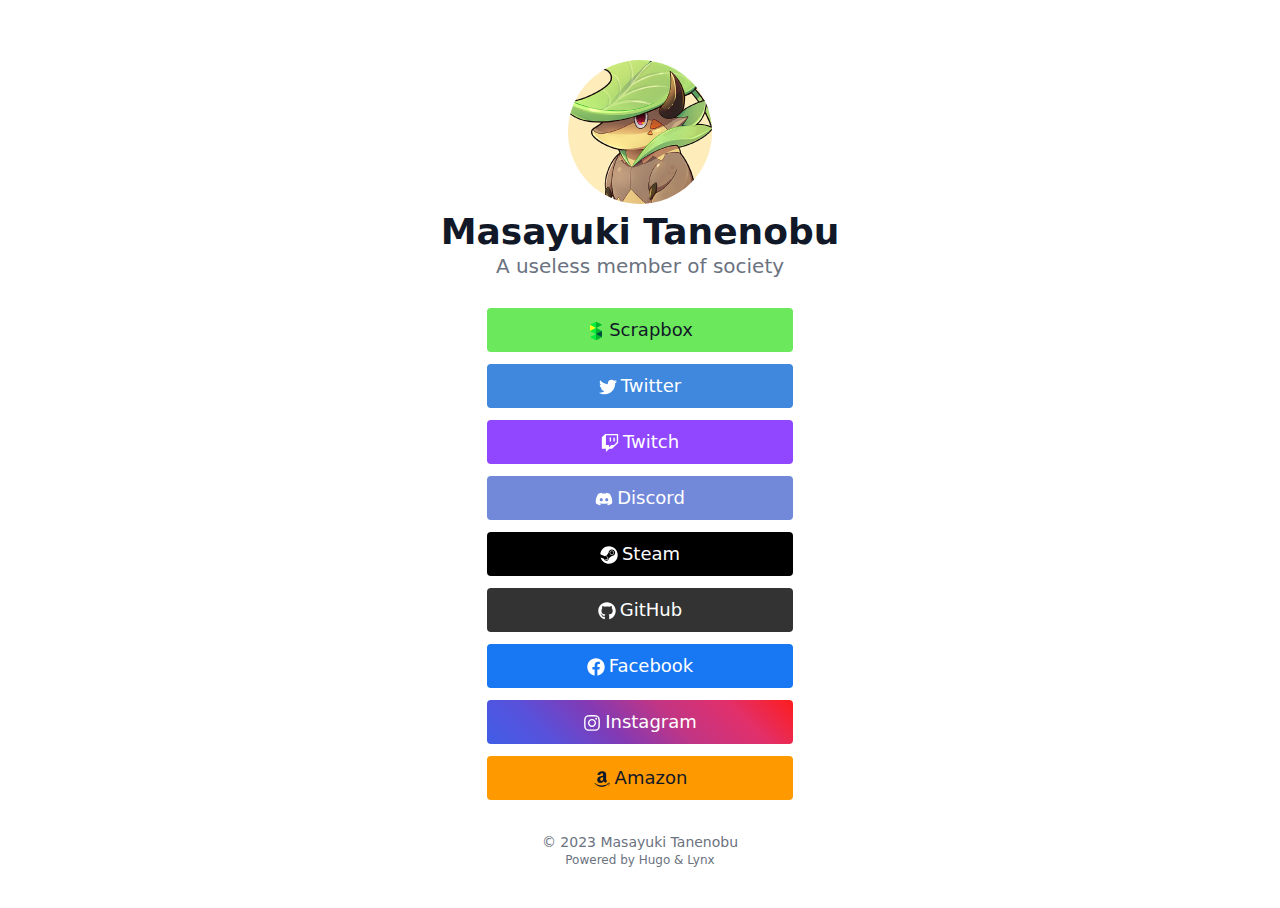
==== index.html @ cd9654db "deploy: d3e4c1e70546c9aeca062bbbc6acb37f79e30d8b" ====
<!doctype html><html lang=en><head><meta charset=utf-8><meta http-equiv=content-language content="en"><meta name=viewport content="width=device-width,initial-scale=1"><meta http-equiv=x-ua-compatible content="ie=edge"><title>mtane0412</title><meta name=title content="mtane0412"><meta name=description content><link rel=canonical href=https://mtane0412.github.io/><link rel=alternate type=application/rss+xml href=/index.xml title=mtane0412><link type=text/css rel=stylesheet href=/css/main.bundle.min.ce8d9435acde39cab918f4aaaaf30c06adde866a04719d2cb63f9d35094c906ee41c6717fa9cafe1b317efcd34e9d78eb272bcb5403970d0ec57050052ca625a.css integrity="sha512-zo2UNazeOcq5GPSqqvMMBq3ehmoEcZ0stj+dNQlMkG7kHGcX+pyv4bMX78006deOsnK8tUA5cNDsVwUAUspiWg=="><link rel=apple-touch-icon sizes=180x180 href=/apple-touch-icon.png><link rel=icon type=image/png sizes=32x32 href=/favicon-32x32.png><link rel=icon type=image/png sizes=16x16 href=/favicon-16x16.png><link rel=manifest href=/site.webmanifest><meta property="og:title" content="mtane0412"><meta property="og:description" content><meta property="og:type" content="website"><meta property="og:url" content="https://mtane0412.github.io/"><meta name=twitter:card content="summary"><meta name=twitter:title content="mtane0412"><meta name=twitter:description content><meta name=generator content="Hugo 0.110.0"><meta name=author content="Masayuki Tanenobu"><link href=#ZgotmplZ rel=me><link href=https://twitter.com/mtane0412 rel=me><link href=https://twitch.tv/tanenob rel=me><link href=https://discord.gg/aWwM2TeENV rel=me><link href=https://steamcommunity.com/id/tanenobu rel=me><link href=https://github.com/mtane0412 rel=me><link href=https://facebook.com/mtane0412 rel=me><link href=https://instagram.com/mtane0412 rel=me><link href=https://www.amazon.jp/hz/wishlist/ls/36AQEMD64FHKR rel=me></head><body class="flex flex-col h-screen px-6 m-auto text-lg leading-7 bg-neutral max-w-7xl text-neutral-900 dark:bg-neutral-800 dark:text-white sm:px-14 md:px-24 lg:px-32"><main class=flex-grow><article class="flex flex-col items-center justify-center h-full mt-10 text-center"><header class="flex flex-col items-center mb-3"><img class="mb-2 rounded-full h-36 w-36" width=144 height=144 alt="Masayuki Tanenobu" src=/author_hu1c54f8965b81980bca1bee7dbb8b5671_217944_288x288_fill_box_smart1_3.png><h1 class="text-4xl font-extrabold dark:text-white">Masayuki Tanenobu</h1><h2 class="text-xl text-neutral-500 dark:text-neutral-400">A useless member of society</h2></header><div class="flex flex-col flex-wrap min-w-full mt-4 sm:min-w-0"><a class="link link-scrapbox mb-3 min-w-full rounded py-2 text-lg sm:px-24" href=https://scrapbox.io/mtane0412 target=_blank rel="me noopener noreferrer"><span class=mr-1><span class="relative inline-block align-text-bottom icon"><svg width="114" height="172" viewBox="0 0 114 172" xmlns="http://www.w3.org/2000/svg" xmlns:xlink="http://www.w3.org/1999/xlink"><title>7E4A5228-2535-41CA-8244-94FDF33C9B91@1.00x</title><desc>Created with sketchtool.</desc><defs><path d="M51.9170959 1.07892799 5.08347657 25.0495363C2.27594998 26.4864981-426325641e-22 30.2149248-426325641e-22 33.3790227V80.272363C-426325641e-22 83.4356496 2.26966483 87.1616708 5.08347657 88.6018494L53.956126 113.616084c1.6814013.860583000000005 1.6777011 2.257758.0 3.116446L5.08347657 141.746765c-2.80752659 1.43696199999999-2.81381174 3.76352.0 5.203699L51.9170959 170.921072c2.8075266 1.43696199999999 7.3530958 1.440179 10.1668511.0l46.832679-23.970608C111.724096 145.513502 114 141.785075 114 138.620977V91.7276371C114 88.5643505 111.730381 84.8383292 108.916626 83.3981507L60.0449579 58.3839161c-1.6813676-.860582899999997-1.6776676-2.2577574.0-3.1164465L108.916626 30.2532352c2.80747000000001-1.4369618 2.813755-3.7635202.0-5.2036989L62.083947 1.07892799c-2.8074703-1.436961756-7.3530394-1.440178655-10.1668511.0z" id="path-1"/></defs><g id="Tile" stroke="none" stroke-width="1" fill="none" fill-rule="evenodd"><g id="Scrapbox" transform="translate(-543.000000, -194.000000)"><g id="S-icon" transform="translate(543.000000, 194.000000)"><g id="sb-icon"><mask id="mask-2" fill="#fff"><use xlink:href="#path-1"/></mask><use id="Mask" fill="#05ec40" xlink:href="#path-1"/><polygon id="Rectangle" fill="#00b52e" mask="url(#mask-2)" points="57 2.18773733e-14 114 2.18773733e-14 114 172 57 172"/><path d="M59 144l53.745259-27.44908C114.420089 115.69554 114.416403 114.306714 112.745259 113.453093L59 86v58z" id="Mask-Copy" fill="#004d3f" mask="url(#mask-2)" transform="translate(86.500000, 115.000000) scale(-1, 1) translate(-86.500000, -115.000000)"/><path d="M0 85 53.7452591 57.5509194c1.6748303-.855378799999997 1.6711444-2.2442058.0-3.0978267L0 27V85z" id="Mask" fill="#fcff19" mask="url(#mask-2)"/></g></g></g></g></svg></span></span>Scrapbox</a>
<a class="link link-twitter mb-3 min-w-full rounded py-2 text-lg sm:px-24" href=https://twitter.com/mtane0412 target=_blank rel="me noopener noreferrer"><span class=mr-1><span class="relative inline-block align-text-bottom icon"><svg aria-hidden="true" focusable="false" data-prefix="fab" data-icon="twitter" class="svg-inline--fa fa-twitter fa-w-16" role="img" xmlns="http://www.w3.org/2000/svg" viewBox="0 0 512 512"><path fill="currentcolor" d="M459.37 151.716c.325 4.548.325 9.097.325 13.645.0 138.72-105.583 298.558-298.558 298.558-59.452.0-114.68-17.219-161.137-47.106 8.447.974 16.568 1.299 25.34 1.299 49.055.0 94.213-16.568 130.274-44.832-46.132-.975-84.792-31.188-98.112-72.772 6.498.974 12.995 1.624 19.818 1.624 9.421.0 18.843-1.3 27.614-3.573-48.081-9.747-84.143-51.98-84.143-102.985v-1.299c13.969 7.797 30.214 12.67 47.431 13.319-28.264-18.843-46.781-51.005-46.781-87.391.0-19.492 5.197-37.36 14.294-52.954 51.655 63.675 129.3 105.258 216.365 109.807-1.624-7.797-2.599-15.918-2.599-24.04.0-57.828 46.782-104.934 104.934-104.934 30.213.0 57.502 12.67 76.67 33.137 23.715-4.548 46.456-13.32 66.599-25.34-7.798 24.366-24.366 44.833-46.132 57.827 21.117-2.273 41.584-8.122 60.426-16.243-14.292 20.791-32.161 39.308-52.628 54.253z"/></svg></span></span>Twitter</a>
<a class="link link-twitch mb-3 min-w-full rounded py-2 text-lg sm:px-24" href=https://twitch.tv/tanenob target=_blank rel="me noopener noreferrer"><span class=mr-1><span class="relative inline-block align-text-bottom icon"><svg aria-hidden="true" focusable="false" data-prefix="fab" data-icon="twitch" class="svg-inline--fa fa-twitch fa-w-16" role="img" xmlns="http://www.w3.org/2000/svg" viewBox="0 0 512 512"><path fill="currentcolor" d="M391.17 103.47H352.54v109.7h38.63zM285 103H246.37V212.75H285zM120.83.0 24.31 91.42V420.58H140.14V512l96.53-91.42h77.25L487.69 256V0zM449.07 237.75l-77.22 73.12H294.61l-67.6 64v-64H140.14V36.58H449.07z"/></svg></span></span>Twitch</a>
<a class="link link-discord mb-3 min-w-full rounded py-2 text-lg sm:px-24" href=https://discord.gg/aWwM2TeENV target=_blank rel="me noopener noreferrer"><span class=mr-1><span class="relative inline-block align-text-bottom icon"><svg aria-hidden="true" focusable="false" data-prefix="fab" data-icon="discord" class="svg-inline--fa fa-discord fa-w-20" role="img" xmlns="http://www.w3.org/2000/svg" viewBox="0 0 640 512"><path fill="currentcolor" d="M524.531 69.836a1.5 1.5.0 00-.764-.7A485.065 485.065.0 00404.081 32.03a1.816 1.816.0 00-1.923.91 337.461 337.461.0 00-14.9 30.6 447.848 447.848.0 00-134.426.0 309.541 309.541.0 00-15.135-30.6 1.89 1.89.0 00-1.924-.91A483.689 483.689.0 00116.085 69.137a1.712 1.712.0 00-.788.676C39.068 183.651 18.186 294.69 28.43 404.354a2.016 2.016.0 00.765 1.375A487.666 487.666.0 00176.02 479.918a1.9 1.9.0 002.063-.676A348.2 348.2.0 00208.12 430.4a1.86 1.86.0 00-1.019-2.588 321.173 321.173.0 01-45.868-21.853 1.885 1.885.0 01-.185-3.126c3.082-2.309 6.166-4.711 9.109-7.137a1.819 1.819.0 011.9-.256c96.229 43.917 200.41 43.917 295.5.0a1.812 1.812.0 011.924.233c2.944 2.426 6.027 4.851 9.132 7.16a1.884 1.884.0 01-.162 3.126 301.407 301.407.0 01-45.89 21.83 1.875 1.875.0 00-1 2.611 391.055 391.055.0 0030.014 48.815 1.864 1.864.0 002.063.7A486.048 486.048.0 00610.7 405.729a1.882 1.882.0 00.765-1.352C623.729 277.594 590.933 167.465 524.531 69.836zM222.491 337.58c-28.972.0-52.844-26.587-52.844-59.239S193.056 219.1 222.491 219.1c29.665.0 53.306 26.82 52.843 59.239.0 32.654-23.41 59.241-52.843 59.241zm195.38.0c-28.971.0-52.843-26.587-52.843-59.239S388.437 219.1 417.871 219.1c29.667.0 53.307 26.82 52.844 59.239.0 32.654-23.177 59.241-52.844 59.241z"/></svg></span></span>Discord</a>
<a class="link link-steam mb-3 min-w-full rounded py-2 text-lg sm:px-24" href=https://steamcommunity.com/id/tanenobu target=_blank rel="me noopener noreferrer"><span class=mr-1><span class="relative inline-block align-text-bottom icon"><svg aria-hidden="true" focusable="false" data-prefix="fab" data-icon="steam" class="svg-inline--fa fa-steam fa-w-16" role="img" xmlns="http://www.w3.org/2000/svg" viewBox="0 0 496 512"><path fill="currentcolor" d="M496 256c0 137-111.2 248-248.4 248-113.8.0-209.6-76.3-239-180.4l95.2 39.3c6.4 32.1 34.9 56.4 68.9 56.4 39.2.0 71.9-32.4 70.2-73.5l84.5-60.2c52.1 1.3 95.8-40.9 95.8-93.5.0-51.6-42-93.5-93.7-93.5s-93.7 42-93.7 93.5v1.2L176.6 279c-15.5-.9-30.7 3.4-43.5 12.1L0 236.1C10.2 108.4 117.1 8 247.6 8 384.8 8 496 119 496 256zM155.7 384.3l-30.5-12.6a52.79 52.79.0 0027.2 25.8c26.9 11.2 57.8-1.6 69-28.4 5.4-13 5.5-27.3.1-40.3S206 305.6 193 300.2c-12.9-5.4-26.7-5.2-38.9-.6l31.5 13c19.8 8.2 29.2 30.9 20.9 50.7-8.3 19.9-31 29.2-50.8 21zm173.8-129.9c-34.4.0-62.4-28-62.4-62.3s28-62.3 62.4-62.3 62.4 28 62.4 62.3-27.9 62.3-62.4 62.3zm.1-15.6c25.9.0 46.9-21 46.9-46.8.0-25.9-21-46.8-46.9-46.8s-46.9 21-46.9 46.8c.1 25.8 21.1 46.8 46.9 46.8z"/></svg></span></span>Steam</a>
<a class="link link-github mb-3 min-w-full rounded py-2 text-lg sm:px-24" href=https://github.com/mtane0412 target=_blank rel="me noopener noreferrer"><span class=mr-1><span class="relative inline-block align-text-bottom icon"><svg aria-hidden="true" focusable="false" data-prefix="fab" data-icon="github" class="svg-inline--fa fa-github fa-w-16" role="img" xmlns="http://www.w3.org/2000/svg" viewBox="0 0 496 512"><path fill="currentcolor" d="M165.9 397.4c0 2-2.3 3.6-5.2 3.6-3.3.3-5.6-1.3-5.6-3.6.0-2 2.3-3.6 5.2-3.6 3-.3 5.6 1.3 5.6 3.6zm-31.1-4.5c-.7 2 1.3 4.3 4.3 4.9 2.6 1 5.6.0 6.2-2s-1.3-4.3-4.3-5.2c-2.6-.7-5.5.3-6.2 2.3zm44.2-1.7c-2.9.7-4.9 2.6-4.6 4.9.3 2 2.9 3.3 5.9 2.6 2.9-.7 4.9-2.6 4.6-4.6-.3-1.9-3-3.2-5.9-2.9zM244.8 8C106.1 8 0 113.3.0 252c0 110.9 69.8 205.8 169.5 239.2 12.8 2.3 17.3-5.6 17.3-12.1.0-6.2-.3-40.4-.3-61.4.0.0-70 15-84.7-29.8.0.0-11.4-29.1-27.8-36.6.0.0-22.9-15.7 1.6-15.4.0.0 24.9 2 38.6 25.8 21.9 38.6 58.6 27.5 72.9 20.9 2.3-16 8.8-27.1 16-33.7-55.9-6.2-112.3-14.3-112.3-110.5.0-27.5 7.6-41.3 23.6-58.9-2.6-6.5-11.1-33.3 2.6-67.9 20.9-6.5 69 27 69 27 20-5.6 41.5-8.5 62.8-8.5s42.8 2.9 62.8 8.5c0 0 48.1-33.6 69-27 13.7 34.7 5.2 61.4 2.6 67.9 16 17.7 25.8 31.5 25.8 58.9.0 96.5-58.9 104.2-114.8 110.5 9.2 7.9 17 22.9 17 46.4.0 33.7-.3 75.4-.3 83.6.0 6.5 4.6 14.4 17.3 12.1C428.2 457.8 496 362.9 496 252 496 113.3 383.5 8 244.8 8zM97.2 352.9c-1.3 1-1 3.3.7 5.2 1.6 1.6 3.9 2.3 5.2 1 1.3-1 1-3.3-.7-5.2-1.6-1.6-3.9-2.3-5.2-1zm-10.8-8.1c-.7 1.3.3 2.9 2.3 3.9 1.6 1 3.6.7 4.3-.7.7-1.3-.3-2.9-2.3-3.9-2-.6-3.6-.3-4.3.7zm32.4 35.6c-1.6 1.3-1 4.3 1.3 6.2 2.3 2.3 5.2 2.6 6.5 1 1.3-1.3.7-4.3-1.3-6.2-2.2-2.3-5.2-2.6-6.5-1zm-11.4-14.7c-1.6 1-1.6 3.6.0 5.9 1.6 2.3 4.3 3.3 5.6 2.3 1.6-1.3 1.6-3.9.0-6.2-1.4-2.3-4-3.3-5.6-2z"/></svg></span></span>GitHub</a>
<a class="link link-facebook mb-3 min-w-full rounded py-2 text-lg sm:px-24" href=https://facebook.com/mtane0412 target=_blank rel="me noopener noreferrer"><span class=mr-1><span class="relative inline-block align-text-bottom icon"><svg aria-hidden="true" focusable="false" data-prefix="fab" data-icon="facebook" class="svg-inline--fa fa-facebook fa-w-16" role="img" xmlns="http://www.w3.org/2000/svg" viewBox="0 0 512 512"><path fill="currentcolor" d="M504 256C504 119 393 8 256 8S8 119 8 256c0 123.78 90.69 226.38 209.25 245V327.69h-63V256h63v-54.64c0-62.15 37-96.48 93.67-96.48 27.14.0 55.52 4.84 55.52 4.84v61h-31.28c-30.8.0-40.41 19.12-40.41 38.73V256h68.78l-11 71.69h-57.78V501C413.31 482.38 504 379.78 504 256z"/></svg></span></span>Facebook</a>
<a class="link link-instagram mb-3 min-w-full rounded py-2 text-lg sm:px-24" href=https://instagram.com/mtane0412 target=_blank rel="me noopener noreferrer"><span class=mr-1><span class="relative inline-block align-text-bottom icon"><svg aria-hidden="true" focusable="false" data-prefix="fab" data-icon="instagram" class="svg-inline--fa fa-instagram fa-w-14" role="img" xmlns="http://www.w3.org/2000/svg" viewBox="0 0 448 512"><path fill="currentcolor" d="M224.1 141c-63.6.0-114.9 51.3-114.9 114.9s51.3 114.9 114.9 114.9S339 319.5 339 255.9 287.7 141 224.1 141zm0 189.6c-41.1.0-74.7-33.5-74.7-74.7s33.5-74.7 74.7-74.7 74.7 33.5 74.7 74.7-33.6 74.7-74.7 74.7zm146.4-194.3c0 14.9-12 26.8-26.8 26.8-14.9.0-26.8-12-26.8-26.8s12-26.8 26.8-26.8 26.8 12 26.8 26.8zm76.1 27.2c-1.7-35.9-9.9-67.7-36.2-93.9-26.2-26.2-58-34.4-93.9-36.2-37-2.1-147.9-2.1-184.9.0-35.8 1.7-67.6 9.9-93.9 36.1s-34.4 58-36.2 93.9c-2.1 37-2.1 147.9.0 184.9 1.7 35.9 9.9 67.7 36.2 93.9s58 34.4 93.9 36.2c37 2.1 147.9 2.1 184.9.0 35.9-1.7 67.7-9.9 93.9-36.2 26.2-26.2 34.4-58 36.2-93.9 2.1-37 2.1-147.8.0-184.8zM398.8 388c-7.8 19.6-22.9 34.7-42.6 42.6-29.5 11.7-99.5 9-132.1 9s-102.7 2.6-132.1-9c-19.6-7.8-34.7-22.9-42.6-42.6-11.7-29.5-9-99.5-9-132.1s-2.6-102.7 9-132.1c7.8-19.6 22.9-34.7 42.6-42.6 29.5-11.7 99.5-9 132.1-9s102.7-2.6 132.1 9c19.6 7.8 34.7 22.9 42.6 42.6 11.7 29.5 9 99.5 9 132.1s2.7 102.7-9 132.1z"/></svg></span></span>Instagram</a>
<a class="link link-amazon mb-3 min-w-full rounded py-2 text-lg sm:px-24" href=https://www.amazon.jp/hz/wishlist/ls/36AQEMD64FHKR target=_blank rel="me noopener noreferrer"><span class=mr-1><span class="relative inline-block align-text-bottom icon"><svg aria-hidden="true" focusable="false" data-prefix="fab" data-icon="amazon" class="svg-inline--fa fa-amazon fa-w-14" role="img" xmlns="http://www.w3.org/2000/svg" viewBox="0 0 448 512"><path fill="currentcolor" d="M257.2 162.7c-48.7 1.8-169.5 15.5-169.5 117.5.0 109.5 138.3 114 183.5 43.2 6.5 10.2 35.4 37.5 45.3 46.8l56.8-56S341 288.9 341 261.4V114.3C341 89 316.5 32 228.7 32 140.7 32 94 87 94 136.3l73.5 6.8c16.3-49.5 54.2-49.5 54.2-49.5 40.7-.1 35.5 29.8 35.5 69.1zm0 86.8c0 80-84.2 68-84.2 17.2.0-47.2 50.5-56.7 84.2-57.8v40.6zm136 163.5c-7.7 10-70 67-174.5 67S34.2 408.5 9.7 379c-6.8-7.7 1-11.3 5.5-8.3C88.5 415.2 203 488.5 387.7 401c7.5-3.7 13.3 2 5.5 12zm39.8 2.2c-6.5 15.8-16 26.8-21.2 31-5.5 4.5-9.5 2.7-6.5-3.8s19.3-46.5 12.7-55c-6.5-8.3-37-4.3-48-3.2-10.8 1-13 2-14-.3-2.3-5.7 21.7-15.5 37.5-17.5 15.7-1.8 41-.8 46 5.7 3.7 5.1.0 27.1-6.5 43.1z"/></svg></span></span>Amazon</a></div></article></main><footer class=py-10><div class=text-center><p class="text-sm text-neutral-500 dark:text-neutral-400">&copy;
2023
Masayuki Tanenobu</p><p class="text-xs text-neutral-500 dark:text-neutral-400">Powered by <a class="hover:underline hover:decoration-primary-400 hover:text-primary-500" href=https://gohugo.io/ target=_blank rel="noopener noreferrer">Hugo</a> & <a class="hover:underline hover:decoration-primary-400 hover:text-primary-500" href=https://git.io/hugo-lynx target=_blank rel="noopener noreferrer">Lynx</a></p></div></footer></body></html>
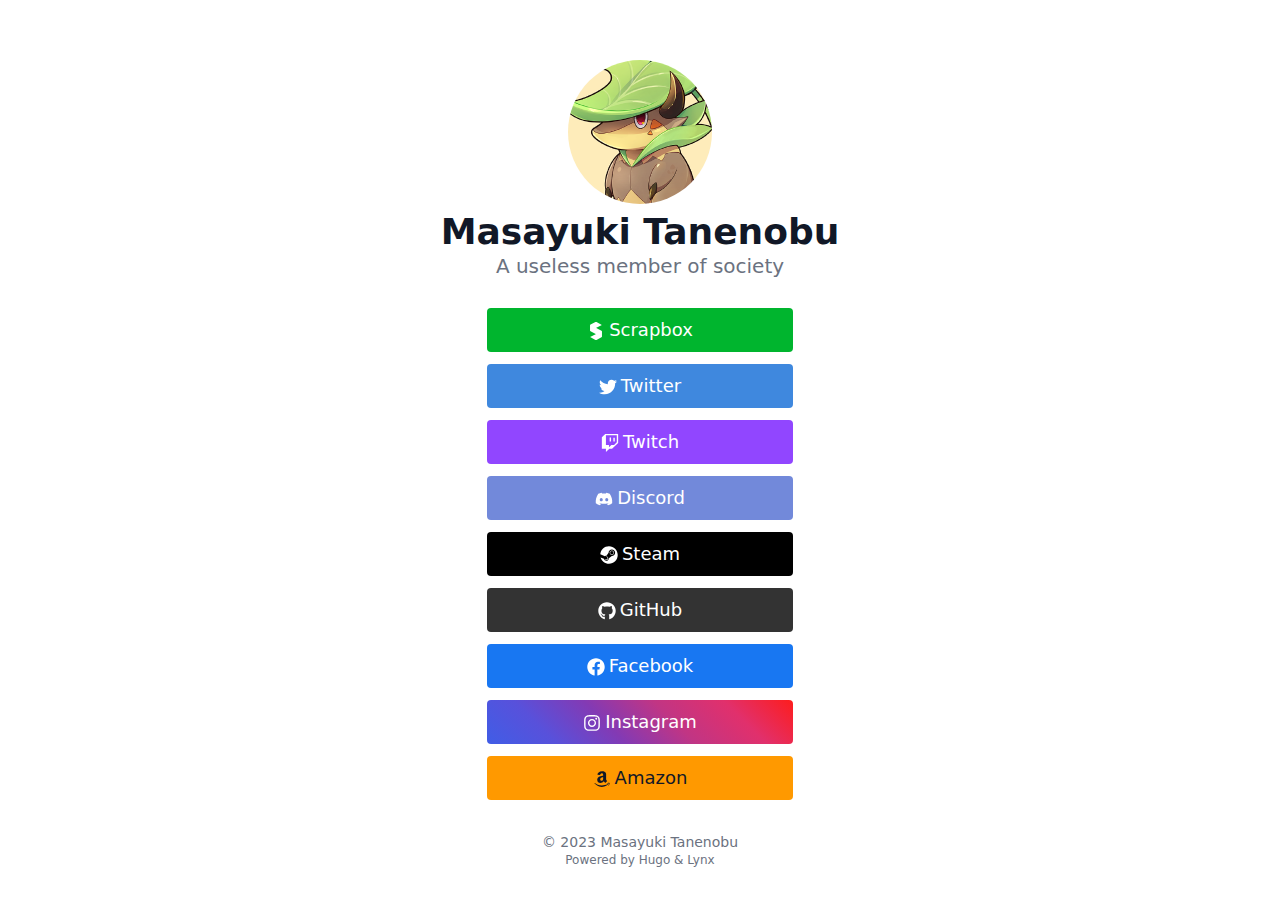
==== commit 282a01a0: "deploy: 65651cb43c8f8215e05bb7af0a926e67e9d7e5f3" ====
--- a/index.html
+++ b/index.html
@@ -1,4 +1,4 @@
-<!doctype html><html lang=en><head><meta charset=utf-8><meta http-equiv=content-language content="en"><meta name=viewport content="width=device-width,initial-scale=1"><meta http-equiv=x-ua-compatible content="ie=edge"><title>mtane0412</title><meta name=title content="mtane0412"><meta name=description content><link rel=canonical href=https://mtane0412.github.io/><link rel=alternate type=application/rss+xml href=/index.xml title=mtane0412><link type=text/css rel=stylesheet href=/css/main.bundle.min.ce8d9435acde39cab918f4aaaaf30c06adde866a04719d2cb63f9d35094c906ee41c6717fa9cafe1b317efcd34e9d78eb272bcb5403970d0ec57050052ca625a.css integrity="sha512-zo2UNazeOcq5GPSqqvMMBq3ehmoEcZ0stj+dNQlMkG7kHGcX+pyv4bMX78006deOsnK8tUA5cNDsVwUAUspiWg=="><link rel=apple-touch-icon sizes=180x180 href=/apple-touch-icon.png><link rel=icon type=image/png sizes=32x32 href=/favicon-32x32.png><link rel=icon type=image/png sizes=16x16 href=/favicon-16x16.png><link rel=manifest href=/site.webmanifest><meta property="og:title" content="mtane0412"><meta property="og:description" content><meta property="og:type" content="website"><meta property="og:url" content="https://mtane0412.github.io/"><meta name=twitter:card content="summary"><meta name=twitter:title content="mtane0412"><meta name=twitter:description content><meta name=generator content="Hugo 0.110.0"><meta name=author content="Masayuki Tanenobu"><link href=#ZgotmplZ rel=me><link href=https://twitter.com/mtane0412 rel=me><link href=https://twitch.tv/tanenob rel=me><link href=https://discord.gg/aWwM2TeENV rel=me><link href=https://steamcommunity.com/id/tanenobu rel=me><link href=https://github.com/mtane0412 rel=me><link href=https://facebook.com/mtane0412 rel=me><link href=https://instagram.com/mtane0412 rel=me><link href=https://www.amazon.jp/hz/wishlist/ls/36AQEMD64FHKR rel=me></head><body class="flex flex-col h-screen px-6 m-auto text-lg leading-7 bg-neutral max-w-7xl text-neutral-900 dark:bg-neutral-800 dark:text-white sm:px-14 md:px-24 lg:px-32"><main class=flex-grow><article class="flex flex-col items-center justify-center h-full mt-10 text-center"><header class="flex flex-col items-center mb-3"><img class="mb-2 rounded-full h-36 w-36" width=144 height=144 alt="Masayuki Tanenobu" src=/author_hu1c54f8965b81980bca1bee7dbb8b5671_217944_288x288_fill_box_smart1_3.png><h1 class="text-4xl font-extrabold dark:text-white">Masayuki Tanenobu</h1><h2 class="text-xl text-neutral-500 dark:text-neutral-400">A useless member of society</h2></header><div class="flex flex-col flex-wrap min-w-full mt-4 sm:min-w-0"><a class="link link-scrapbox mb-3 min-w-full rounded py-2 text-lg sm:px-24" href=https://scrapbox.io/mtane0412 target=_blank rel="me noopener noreferrer"><span class=mr-1><span class="relative inline-block align-text-bottom icon"><svg width="114" height="172" viewBox="0 0 114 172" xmlns="http://www.w3.org/2000/svg" xmlns:xlink="http://www.w3.org/1999/xlink"><title>7E4A5228-2535-41CA-8244-94FDF33C9B91@1.00x</title><desc>Created with sketchtool.</desc><defs><path d="M51.9170959 1.07892799 5.08347657 25.0495363C2.27594998 26.4864981-426325641e-22 30.2149248-426325641e-22 33.3790227V80.272363C-426325641e-22 83.4356496 2.26966483 87.1616708 5.08347657 88.6018494L53.956126 113.616084c1.6814013.860583000000005 1.6777011 2.257758.0 3.116446L5.08347657 141.746765c-2.80752659 1.43696199999999-2.81381174 3.76352.0 5.203699L51.9170959 170.921072c2.8075266 1.43696199999999 7.3530958 1.440179 10.1668511.0l46.832679-23.970608C111.724096 145.513502 114 141.785075 114 138.620977V91.7276371C114 88.5643505 111.730381 84.8383292 108.916626 83.3981507L60.0449579 58.3839161c-1.6813676-.860582899999997-1.6776676-2.2577574.0-3.1164465L108.916626 30.2532352c2.80747000000001-1.4369618 2.813755-3.7635202.0-5.2036989L62.083947 1.07892799c-2.8074703-1.436961756-7.3530394-1.440178655-10.1668511.0z" id="path-1"/></defs><g id="Tile" stroke="none" stroke-width="1" fill="none" fill-rule="evenodd"><g id="Scrapbox" transform="translate(-543.000000, -194.000000)"><g id="S-icon" transform="translate(543.000000, 194.000000)"><g id="sb-icon"><mask id="mask-2" fill="#fff"><use xlink:href="#path-1"/></mask><use id="Mask" fill="#05ec40" xlink:href="#path-1"/><polygon id="Rectangle" fill="#00b52e" mask="url(#mask-2)" points="57 2.18773733e-14 114 2.18773733e-14 114 172 57 172"/><path d="M59 144l53.745259-27.44908C114.420089 115.69554 114.416403 114.306714 112.745259 113.453093L59 86v58z" id="Mask-Copy" fill="#004d3f" mask="url(#mask-2)" transform="translate(86.500000, 115.000000) scale(-1, 1) translate(-86.500000, -115.000000)"/><path d="M0 85 53.7452591 57.5509194c1.6748303-.855378799999997 1.6711444-2.2442058.0-3.0978267L0 27V85z" id="Mask" fill="#fcff19" mask="url(#mask-2)"/></g></g></g></g></svg></span></span>Scrapbox</a>
+<!doctype html><html lang=en><head><meta charset=utf-8><meta http-equiv=content-language content="en"><meta name=viewport content="width=device-width,initial-scale=1"><meta http-equiv=x-ua-compatible content="ie=edge"><title>mtane0412</title><meta name=title content="mtane0412"><meta name=description content><link rel=canonical href=https://mtane0412.github.io/><link rel=alternate type=application/rss+xml href=/index.xml title=mtane0412><link type=text/css rel=stylesheet href=/css/main.bundle.min.0cfb904c767452e0375695e756bd3edc4f4b217fc4afb7b1e4b61f7a7d47442f4e409b34bd1e98f621b88e7a0141fafe5bf52eee3509207b7f2f99abd1ef0ac4.css integrity="sha512-DPuQTHZ0UuA3VpXnVr0+3E9LIX/Er7ex5LYfen1HRC9OQJs0vR6Y9iG4jnoBQfr+W/Uu7jUJIHt/L5mr0e8KxA=="><link rel=apple-touch-icon sizes=180x180 href=/apple-touch-icon.png><link rel=icon type=image/png sizes=32x32 href=/favicon-32x32.png><link rel=icon type=image/png sizes=16x16 href=/favicon-16x16.png><link rel=manifest href=/site.webmanifest><meta property="og:title" content="mtane0412"><meta property="og:description" content><meta property="og:type" content="website"><meta property="og:url" content="https://mtane0412.github.io/"><meta name=twitter:card content="summary"><meta name=twitter:title content="mtane0412"><meta name=twitter:description content><meta name=generator content="Hugo 0.110.0"><meta name=author content="Masayuki Tanenobu"><link href=#ZgotmplZ rel=me><link href=https://twitter.com/mtane0412 rel=me><link href=https://twitch.tv/tanenob rel=me><link href=https://discord.gg/aWwM2TeENV rel=me><link href=https://steamcommunity.com/id/tanenobu rel=me><link href=https://github.com/mtane0412 rel=me><link href=https://facebook.com/mtane0412 rel=me><link href=https://instagram.com/mtane0412 rel=me><link href=https://www.amazon.jp/hz/wishlist/ls/36AQEMD64FHKR rel=me></head><body class="flex flex-col h-screen px-6 m-auto text-lg leading-7 bg-neutral max-w-7xl text-neutral-900 dark:bg-neutral-800 dark:text-white sm:px-14 md:px-24 lg:px-32"><main class=flex-grow><article class="flex flex-col items-center justify-center h-full mt-10 text-center"><header class="flex flex-col items-center mb-3"><img class="mb-2 rounded-full h-36 w-36" width=144 height=144 alt="Masayuki Tanenobu" src=/author_hu1c54f8965b81980bca1bee7dbb8b5671_217944_288x288_fill_box_smart1_3.png><h1 class="text-4xl font-extrabold dark:text-white">Masayuki Tanenobu</h1><h2 class="text-xl text-neutral-500 dark:text-neutral-400">A useless member of society</h2></header><div class="flex flex-col flex-wrap min-w-full mt-4 sm:min-w-0"><a class="link link-scrapbox mb-3 min-w-full rounded py-2 text-lg sm:px-24" href=https://scrapbox.io/mtane0412 target=_blank rel="me noopener noreferrer"><span class=mr-1><span class="relative inline-block align-text-bottom icon"><svg id="レイヤー_1" xmlns="http://www.w3.org/2000/svg" xmlns:xlink="http://www.w3.org/1999/xlink" viewBox="0 0 114 172" style="enable-background:new 0 0 114 172"><style>.st0{fill-rule:evenodd;clip-rule:evenodd;fill:#fff}</style><g id="Tile"><g id="Scrapbox" transform="translate(-543.000000, -194.000000)"><g id="S-icon" transform="translate(543.000000, 194.000000)"><g id="sb-icon"><g id="Mask"><path id="path-1_00000004541864183832281120000001534967547614910879_" class="st0" d="M51.9 1.1 5.1 25C2.3 26.5.0 30.2.0 33.4v46.9c0 3.2 2.3 6.9 5.1 8.3l48.9 25c1.7.9 1.7 2.3.0 3.1l-48.9 25c-2.8 1.4-2.8 3.8.0 5.2l46.8 24c2.8 1.4 7.4 1.4 10.2.0l46.8-24c2.8-1.4 5.1-5.2 5.1-8.3V91.7c0-3.2-2.3-6.9-5.1-8.3L60 58.4c-1.7-.9-1.7-2.3.0-3.1l48.9-25c2.8-1.4 2.8-3.8.0-5.2l-46.8-24C59.3-.4 54.7-.4 51.9 1.1z"/></g></g></g></g></g></svg></span></span>Scrapbox</a>
 <a class="link link-twitter mb-3 min-w-full rounded py-2 text-lg sm:px-24" href=https://twitter.com/mtane0412 target=_blank rel="me noopener noreferrer"><span class=mr-1><span class="relative inline-block align-text-bottom icon"><svg aria-hidden="true" focusable="false" data-prefix="fab" data-icon="twitter" class="svg-inline--fa fa-twitter fa-w-16" role="img" xmlns="http://www.w3.org/2000/svg" viewBox="0 0 512 512"><path fill="currentcolor" d="M459.37 151.716c.325 4.548.325 9.097.325 13.645.0 138.72-105.583 298.558-298.558 298.558-59.452.0-114.68-17.219-161.137-47.106 8.447.974 16.568 1.299 25.34 1.299 49.055.0 94.213-16.568 130.274-44.832-46.132-.975-84.792-31.188-98.112-72.772 6.498.974 12.995 1.624 19.818 1.624 9.421.0 18.843-1.3 27.614-3.573-48.081-9.747-84.143-51.98-84.143-102.985v-1.299c13.969 7.797 30.214 12.67 47.431 13.319-28.264-18.843-46.781-51.005-46.781-87.391.0-19.492 5.197-37.36 14.294-52.954 51.655 63.675 129.3 105.258 216.365 109.807-1.624-7.797-2.599-15.918-2.599-24.04.0-57.828 46.782-104.934 104.934-104.934 30.213.0 57.502 12.67 76.67 33.137 23.715-4.548 46.456-13.32 66.599-25.34-7.798 24.366-24.366 44.833-46.132 57.827 21.117-2.273 41.584-8.122 60.426-16.243-14.292 20.791-32.161 39.308-52.628 54.253z"/></svg></span></span>Twitter</a>
 <a class="link link-twitch mb-3 min-w-full rounded py-2 text-lg sm:px-24" href=https://twitch.tv/tanenob target=_blank rel="me noopener noreferrer"><span class=mr-1><span class="relative inline-block align-text-bottom icon"><svg aria-hidden="true" focusable="false" data-prefix="fab" data-icon="twitch" class="svg-inline--fa fa-twitch fa-w-16" role="img" xmlns="http://www.w3.org/2000/svg" viewBox="0 0 512 512"><path fill="currentcolor" d="M391.17 103.47H352.54v109.7h38.63zM285 103H246.37V212.75H285zM120.83.0 24.31 91.42V420.58H140.14V512l96.53-91.42h77.25L487.69 256V0zM449.07 237.75l-77.22 73.12H294.61l-67.6 64v-64H140.14V36.58H449.07z"/></svg></span></span>Twitch</a>
 <a class="link link-discord mb-3 min-w-full rounded py-2 text-lg sm:px-24" href=https://discord.gg/aWwM2TeENV target=_blank rel="me noopener noreferrer"><span class=mr-1><span class="relative inline-block align-text-bottom icon"><svg aria-hidden="true" focusable="false" data-prefix="fab" data-icon="discord" class="svg-inline--fa fa-discord fa-w-20" role="img" xmlns="http://www.w3.org/2000/svg" viewBox="0 0 640 512"><path fill="currentcolor" d="M524.531 69.836a1.5 1.5.0 00-.764-.7A485.065 485.065.0 00404.081 32.03a1.816 1.816.0 00-1.923.91 337.461 337.461.0 00-14.9 30.6 447.848 447.848.0 00-134.426.0 309.541 309.541.0 00-15.135-30.6 1.89 1.89.0 00-1.924-.91A483.689 483.689.0 00116.085 69.137a1.712 1.712.0 00-.788.676C39.068 183.651 18.186 294.69 28.43 404.354a2.016 2.016.0 00.765 1.375A487.666 487.666.0 00176.02 479.918a1.9 1.9.0 002.063-.676A348.2 348.2.0 00208.12 430.4a1.86 1.86.0 00-1.019-2.588 321.173 321.173.0 01-45.868-21.853 1.885 1.885.0 01-.185-3.126c3.082-2.309 6.166-4.711 9.109-7.137a1.819 1.819.0 011.9-.256c96.229 43.917 200.41 43.917 295.5.0a1.812 1.812.0 011.924.233c2.944 2.426 6.027 4.851 9.132 7.16a1.884 1.884.0 01-.162 3.126 301.407 301.407.0 01-45.89 21.83 1.875 1.875.0 00-1 2.611 391.055 391.055.0 0030.014 48.815 1.864 1.864.0 002.063.7A486.048 486.048.0 00610.7 405.729a1.882 1.882.0 00.765-1.352C623.729 277.594 590.933 167.465 524.531 69.836zM222.491 337.58c-28.972.0-52.844-26.587-52.844-59.239S193.056 219.1 222.491 219.1c29.665.0 53.306 26.82 52.843 59.239.0 32.654-23.41 59.241-52.843 59.241zm195.38.0c-28.971.0-52.843-26.587-52.843-59.239S388.437 219.1 417.871 219.1c29.667.0 53.307 26.82 52.844 59.239.0 32.654-23.177 59.241-52.844 59.241z"/></svg></span></span>Discord</a>
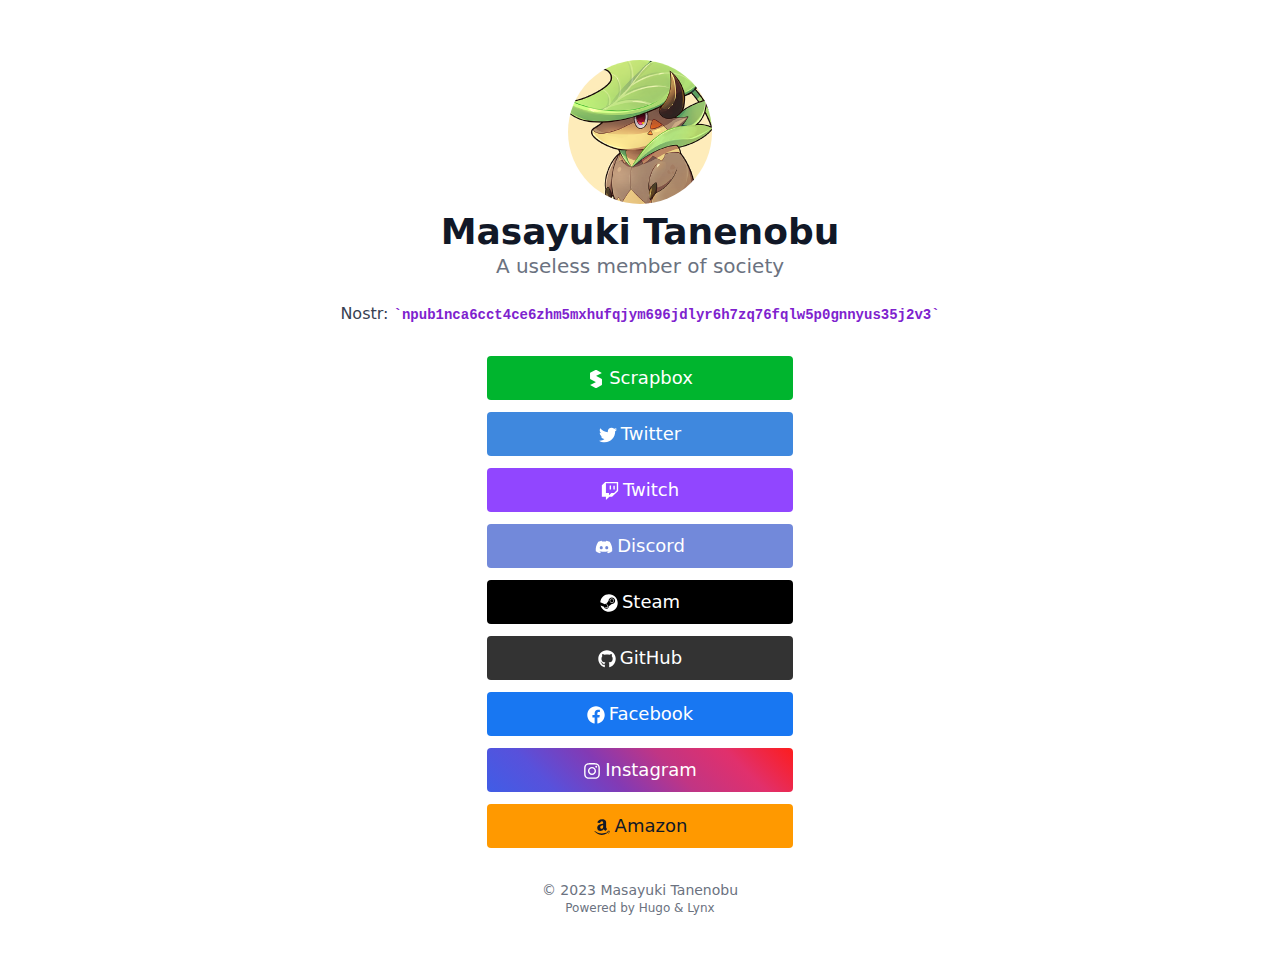
==== commit 7fc534cc: "deploy: d946217ac05be727f2c6572ab73d77aedb084635" ====
--- a/index.html
+++ b/index.html
@@ -1,4 +1,4 @@
-<!doctype html><html lang=en><head><meta charset=utf-8><meta http-equiv=content-language content="en"><meta name=viewport content="width=device-width,initial-scale=1"><meta http-equiv=x-ua-compatible content="ie=edge"><title>mtane0412</title><meta name=title content="mtane0412"><meta name=description content><link rel=canonical href=https://mtane0412.github.io/><link rel=alternate type=application/rss+xml href=/index.xml title=mtane0412><link type=text/css rel=stylesheet href=/css/main.bundle.min.0cfb904c767452e0375695e756bd3edc4f4b217fc4afb7b1e4b61f7a7d47442f4e409b34bd1e98f621b88e7a0141fafe5bf52eee3509207b7f2f99abd1ef0ac4.css integrity="sha512-DPuQTHZ0UuA3VpXnVr0+3E9LIX/Er7ex5LYfen1HRC9OQJs0vR6Y9iG4jnoBQfr+W/Uu7jUJIHt/L5mr0e8KxA=="><link rel=apple-touch-icon sizes=180x180 href=/apple-touch-icon.png><link rel=icon type=image/png sizes=32x32 href=/favicon-32x32.png><link rel=icon type=image/png sizes=16x16 href=/favicon-16x16.png><link rel=manifest href=/site.webmanifest><meta property="og:title" content="mtane0412"><meta property="og:description" content><meta property="og:type" content="website"><meta property="og:url" content="https://mtane0412.github.io/"><meta name=twitter:card content="summary"><meta name=twitter:title content="mtane0412"><meta name=twitter:description content><meta name=generator content="Hugo 0.110.0"><meta name=author content="Masayuki Tanenobu"><link href=#ZgotmplZ rel=me><link href=https://twitter.com/mtane0412 rel=me><link href=https://twitch.tv/tanenob rel=me><link href=https://discord.gg/aWwM2TeENV rel=me><link href=https://steamcommunity.com/id/tanenobu rel=me><link href=https://github.com/mtane0412 rel=me><link href=https://facebook.com/mtane0412 rel=me><link href=https://instagram.com/mtane0412 rel=me><link href=https://www.amazon.jp/hz/wishlist/ls/36AQEMD64FHKR rel=me></head><body class="flex flex-col h-screen px-6 m-auto text-lg leading-7 bg-neutral max-w-7xl text-neutral-900 dark:bg-neutral-800 dark:text-white sm:px-14 md:px-24 lg:px-32"><main class=flex-grow><article class="flex flex-col items-center justify-center h-full mt-10 text-center"><header class="flex flex-col items-center mb-3"><img class="mb-2 rounded-full h-36 w-36" width=144 height=144 alt="Masayuki Tanenobu" src=/author_hu1c54f8965b81980bca1bee7dbb8b5671_217944_288x288_fill_box_smart1_3.png><h1 class="text-4xl font-extrabold dark:text-white">Masayuki Tanenobu</h1><h2 class="text-xl text-neutral-500 dark:text-neutral-400">A useless member of society</h2></header><div class="flex flex-col flex-wrap min-w-full mt-4 sm:min-w-0"><a class="link link-scrapbox mb-3 min-w-full rounded py-2 text-lg sm:px-24" href=https://scrapbox.io/mtane0412 target=_blank rel="me noopener noreferrer"><span class=mr-1><span class="relative inline-block align-text-bottom icon"><svg id="レイヤー_1" xmlns="http://www.w3.org/2000/svg" xmlns:xlink="http://www.w3.org/1999/xlink" viewBox="0 0 114 172" style="enable-background:new 0 0 114 172"><style>.st0{fill-rule:evenodd;clip-rule:evenodd;fill:#fff}</style><g id="Tile"><g id="Scrapbox" transform="translate(-543.000000, -194.000000)"><g id="S-icon" transform="translate(543.000000, 194.000000)"><g id="sb-icon"><g id="Mask"><path id="path-1_00000004541864183832281120000001534967547614910879_" class="st0" d="M51.9 1.1 5.1 25C2.3 26.5.0 30.2.0 33.4v46.9c0 3.2 2.3 6.9 5.1 8.3l48.9 25c1.7.9 1.7 2.3.0 3.1l-48.9 25c-2.8 1.4-2.8 3.8.0 5.2l46.8 24c2.8 1.4 7.4 1.4 10.2.0l46.8-24c2.8-1.4 5.1-5.2 5.1-8.3V91.7c0-3.2-2.3-6.9-5.1-8.3L60 58.4c-1.7-.9-1.7-2.3.0-3.1l48.9-25c2.8-1.4 2.8-3.8.0-5.2l-46.8-24C59.3-.4 54.7-.4 51.9 1.1z"/></g></g></g></g></g></svg></span></span>Scrapbox</a>
+<!doctype html><html lang=en><head><meta charset=utf-8><meta http-equiv=content-language content="en"><meta name=viewport content="width=device-width,initial-scale=1"><meta http-equiv=x-ua-compatible content="ie=edge"><title>mtane0412</title><meta name=title content="mtane0412"><meta name=description content><link rel=canonical href=https://mtane0412.github.io/><link rel=alternate type=application/rss+xml href=/index.xml title=mtane0412><link type=text/css rel=stylesheet href=/css/main.bundle.min.0cfb904c767452e0375695e756bd3edc4f4b217fc4afb7b1e4b61f7a7d47442f4e409b34bd1e98f621b88e7a0141fafe5bf52eee3509207b7f2f99abd1ef0ac4.css integrity="sha512-DPuQTHZ0UuA3VpXnVr0+3E9LIX/Er7ex5LYfen1HRC9OQJs0vR6Y9iG4jnoBQfr+W/Uu7jUJIHt/L5mr0e8KxA=="><link rel=apple-touch-icon sizes=180x180 href=/apple-touch-icon.png><link rel=icon type=image/png sizes=32x32 href=/favicon-32x32.png><link rel=icon type=image/png sizes=16x16 href=/favicon-16x16.png><link rel=manifest href=/site.webmanifest><meta property="og:title" content><meta property="og:description" content><meta property="og:type" content="website"><meta property="og:url" content="https://mtane0412.github.io/"><meta name=twitter:card content="summary"><meta name=twitter:title content><meta name=twitter:description content><meta name=generator content="Hugo 0.110.0"><meta name=author content="Masayuki Tanenobu"><link href=#ZgotmplZ rel=me><link href=https://twitter.com/mtane0412 rel=me><link href=https://twitch.tv/tanenob rel=me><link href=https://discord.gg/aWwM2TeENV rel=me><link href=https://steamcommunity.com/id/tanenobu rel=me><link href=https://github.com/mtane0412 rel=me><link href=https://facebook.com/mtane0412 rel=me><link href=https://instagram.com/mtane0412 rel=me><link href=https://www.amazon.jp/hz/wishlist/ls/36AQEMD64FHKR rel=me></head><body class="flex flex-col h-screen px-6 m-auto text-lg leading-7 bg-neutral max-w-7xl text-neutral-900 dark:bg-neutral-800 dark:text-white sm:px-14 md:px-24 lg:px-32"><main class=flex-grow><article class="flex flex-col items-center justify-center h-full mt-10 text-center"><header class="flex flex-col items-center mb-3"><img class="mb-2 rounded-full h-36 w-36" width=144 height=144 alt="Masayuki Tanenobu" src=/author_hu1c54f8965b81980bca1bee7dbb8b5671_217944_288x288_fill_box_smart1_3.png><h1 class="text-4xl font-extrabold dark:text-white">Masayuki Tanenobu</h1><h2 class="text-xl text-neutral-500 dark:text-neutral-400">A useless member of society</h2><section class="pt-5 prose dark:prose-invert"><p>Nostr: <code>npub1nca6cct4ce6zhm5mxhufqjym696jdlyr6h7zq76fqlw5p0gnnyus35j2v3</code></p></section></header><div class="flex flex-col flex-wrap min-w-full mt-4 sm:min-w-0"><a class="link link-scrapbox mb-3 min-w-full rounded py-2 text-lg sm:px-24" href=https://scrapbox.io/mtane0412 target=_blank rel="me noopener noreferrer"><span class=mr-1><span class="relative inline-block align-text-bottom icon"><svg id="レイヤー_1" xmlns="http://www.w3.org/2000/svg" xmlns:xlink="http://www.w3.org/1999/xlink" viewBox="0 0 114 172" style="enable-background:new 0 0 114 172"><style>.st0{fill-rule:evenodd;clip-rule:evenodd;fill:#fff}</style><g id="Tile"><g id="Scrapbox" transform="translate(-543.000000, -194.000000)"><g id="S-icon" transform="translate(543.000000, 194.000000)"><g id="sb-icon"><g id="Mask"><path id="path-1_00000004541864183832281120000001534967547614910879_" class="st0" d="M51.9 1.1 5.1 25C2.3 26.5.0 30.2.0 33.4v46.9c0 3.2 2.3 6.9 5.1 8.3l48.9 25c1.7.9 1.7 2.3.0 3.1l-48.9 25c-2.8 1.4-2.8 3.8.0 5.2l46.8 24c2.8 1.4 7.4 1.4 10.2.0l46.8-24c2.8-1.4 5.1-5.2 5.1-8.3V91.7c0-3.2-2.3-6.9-5.1-8.3L60 58.4c-1.7-.9-1.7-2.3.0-3.1l48.9-25c2.8-1.4 2.8-3.8.0-5.2l-46.8-24C59.3-.4 54.7-.4 51.9 1.1z"/></g></g></g></g></g></svg></span></span>Scrapbox</a>
 <a class="link link-twitter mb-3 min-w-full rounded py-2 text-lg sm:px-24" href=https://twitter.com/mtane0412 target=_blank rel="me noopener noreferrer"><span class=mr-1><span class="relative inline-block align-text-bottom icon"><svg aria-hidden="true" focusable="false" data-prefix="fab" data-icon="twitter" class="svg-inline--fa fa-twitter fa-w-16" role="img" xmlns="http://www.w3.org/2000/svg" viewBox="0 0 512 512"><path fill="currentcolor" d="M459.37 151.716c.325 4.548.325 9.097.325 13.645.0 138.72-105.583 298.558-298.558 298.558-59.452.0-114.68-17.219-161.137-47.106 8.447.974 16.568 1.299 25.34 1.299 49.055.0 94.213-16.568 130.274-44.832-46.132-.975-84.792-31.188-98.112-72.772 6.498.974 12.995 1.624 19.818 1.624 9.421.0 18.843-1.3 27.614-3.573-48.081-9.747-84.143-51.98-84.143-102.985v-1.299c13.969 7.797 30.214 12.67 47.431 13.319-28.264-18.843-46.781-51.005-46.781-87.391.0-19.492 5.197-37.36 14.294-52.954 51.655 63.675 129.3 105.258 216.365 109.807-1.624-7.797-2.599-15.918-2.599-24.04.0-57.828 46.782-104.934 104.934-104.934 30.213.0 57.502 12.67 76.67 33.137 23.715-4.548 46.456-13.32 66.599-25.34-7.798 24.366-24.366 44.833-46.132 57.827 21.117-2.273 41.584-8.122 60.426-16.243-14.292 20.791-32.161 39.308-52.628 54.253z"/></svg></span></span>Twitter</a>
 <a class="link link-twitch mb-3 min-w-full rounded py-2 text-lg sm:px-24" href=https://twitch.tv/tanenob target=_blank rel="me noopener noreferrer"><span class=mr-1><span class="relative inline-block align-text-bottom icon"><svg aria-hidden="true" focusable="false" data-prefix="fab" data-icon="twitch" class="svg-inline--fa fa-twitch fa-w-16" role="img" xmlns="http://www.w3.org/2000/svg" viewBox="0 0 512 512"><path fill="currentcolor" d="M391.17 103.47H352.54v109.7h38.63zM285 103H246.37V212.75H285zM120.83.0 24.31 91.42V420.58H140.14V512l96.53-91.42h77.25L487.69 256V0zM449.07 237.75l-77.22 73.12H294.61l-67.6 64v-64H140.14V36.58H449.07z"/></svg></span></span>Twitch</a>
 <a class="link link-discord mb-3 min-w-full rounded py-2 text-lg sm:px-24" href=https://discord.gg/aWwM2TeENV target=_blank rel="me noopener noreferrer"><span class=mr-1><span class="relative inline-block align-text-bottom icon"><svg aria-hidden="true" focusable="false" data-prefix="fab" data-icon="discord" class="svg-inline--fa fa-discord fa-w-20" role="img" xmlns="http://www.w3.org/2000/svg" viewBox="0 0 640 512"><path fill="currentcolor" d="M524.531 69.836a1.5 1.5.0 00-.764-.7A485.065 485.065.0 00404.081 32.03a1.816 1.816.0 00-1.923.91 337.461 337.461.0 00-14.9 30.6 447.848 447.848.0 00-134.426.0 309.541 309.541.0 00-15.135-30.6 1.89 1.89.0 00-1.924-.91A483.689 483.689.0 00116.085 69.137a1.712 1.712.0 00-.788.676C39.068 183.651 18.186 294.69 28.43 404.354a2.016 2.016.0 00.765 1.375A487.666 487.666.0 00176.02 479.918a1.9 1.9.0 002.063-.676A348.2 348.2.0 00208.12 430.4a1.86 1.86.0 00-1.019-2.588 321.173 321.173.0 01-45.868-21.853 1.885 1.885.0 01-.185-3.126c3.082-2.309 6.166-4.711 9.109-7.137a1.819 1.819.0 011.9-.256c96.229 43.917 200.41 43.917 295.5.0a1.812 1.812.0 011.924.233c2.944 2.426 6.027 4.851 9.132 7.16a1.884 1.884.0 01-.162 3.126 301.407 301.407.0 01-45.89 21.83 1.875 1.875.0 00-1 2.611 391.055 391.055.0 0030.014 48.815 1.864 1.864.0 002.063.7A486.048 486.048.0 00610.7 405.729a1.882 1.882.0 00.765-1.352C623.729 277.594 590.933 167.465 524.531 69.836zM222.491 337.58c-28.972.0-52.844-26.587-52.844-59.239S193.056 219.1 222.491 219.1c29.665.0 53.306 26.82 52.843 59.239.0 32.654-23.41 59.241-52.843 59.241zm195.38.0c-28.971.0-52.843-26.587-52.843-59.239S388.437 219.1 417.871 219.1c29.667.0 53.307 26.82 52.844 59.239.0 32.654-23.177 59.241-52.844 59.241z"/></svg></span></span>Discord</a>
